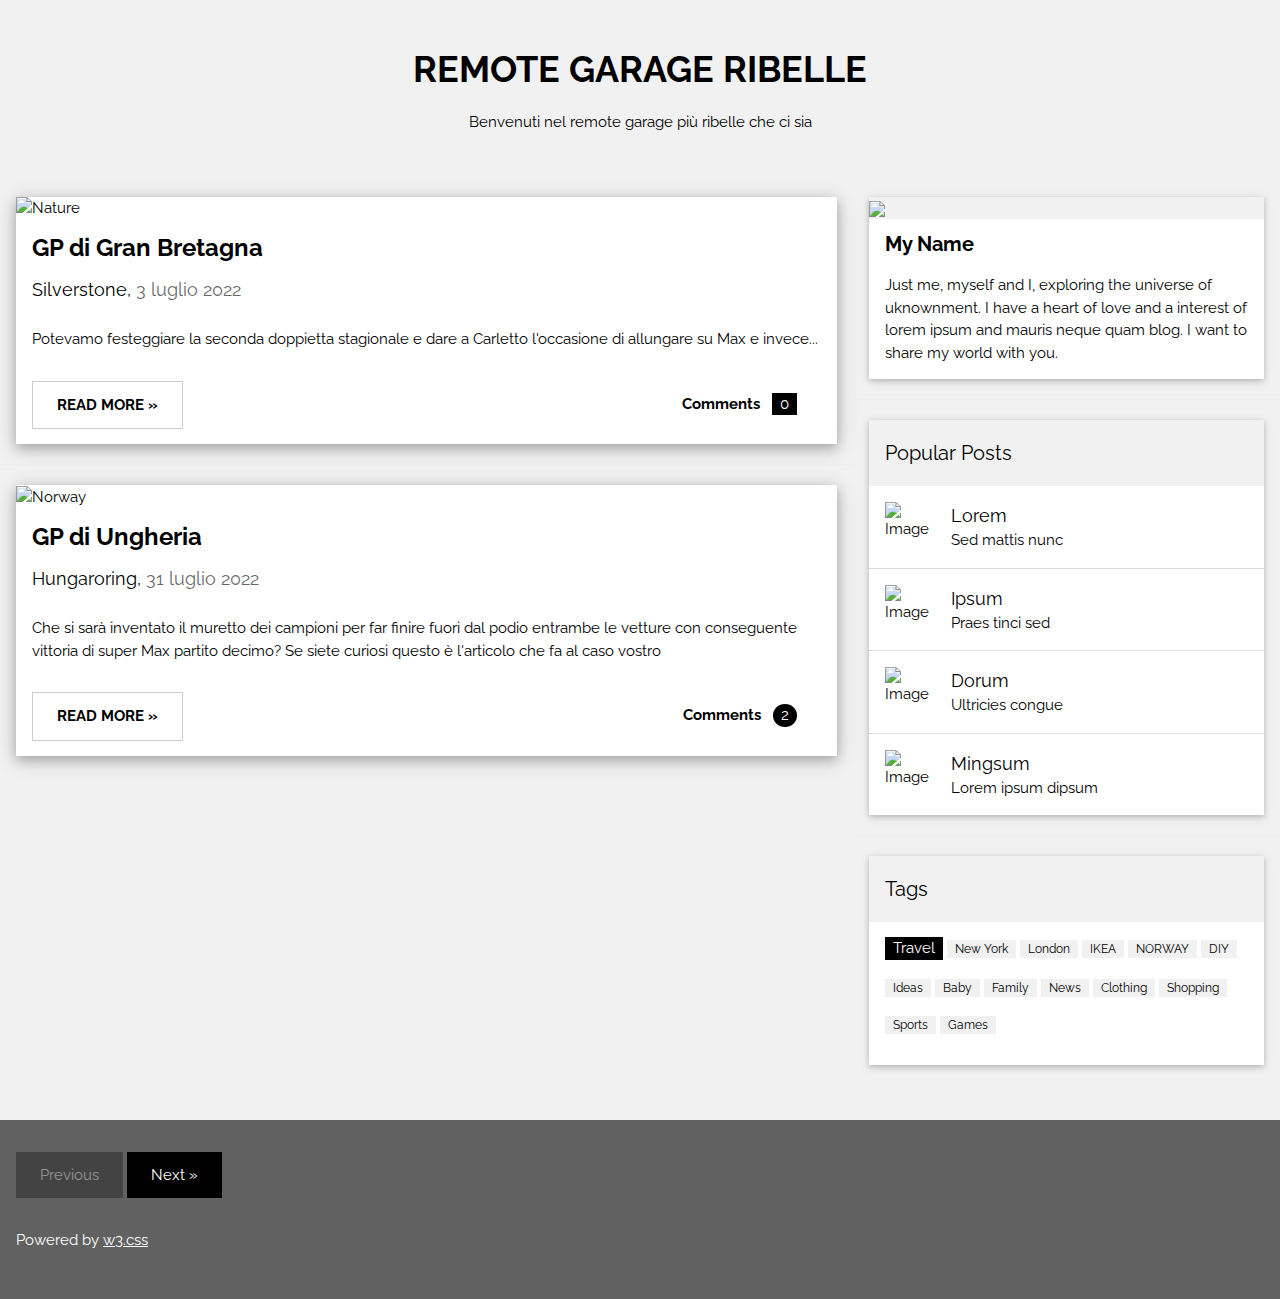
==== index.html @ 5f4d43b6 "Update index.html" ====
<!DOCTYPE html>
<html>
<head>
<title>W3.CSS Template</title>
<meta charset="UTF-8">
<meta name="viewport" content="width=device-width, initial-scale=1">
<link rel="stylesheet" href="https://www.w3schools.com/w3css/4/w3.css">
<link rel="stylesheet" href="https://fonts.googleapis.com/css?family=Raleway">
<style>
body,h1,h2,h3,h4,h5 {font-family: "Raleway", sans-serif}
</style>
</head>
<body class="w3-light-grey">
<div class="w3-content" style="max-width:1400px">
<header class="w3-container w3-center w3-padding-32"> 
<h1><b>REMOTE GARAGE RIBELLE</b></h1>
<p>Benvenuti nel remote garage più ribelle che ci sia</p>
</header>
<div class="w3-row">
<div class="w3-col l8 s12">
<div class="w3-card-4 w3-margin w3-white">
<img src="/w3images/woods.jpg" alt="Nature" style="width:100%">
<div class="w3-container">
<h3><b>GP di Gran Bretagna</b></h3>
<h5>Silverstone, <span class="w3-opacity">3 luglio 2022</span></h5>
</div>
<div class="w3-container">
<p>Potevamo festeggiare la seconda doppietta stagionale e dare a Carletto l'occasione di allungare su Max e invece...</p>
<div class="w3-row">
<div class="w3-col m8 s12">
<p><button class="w3-button w3-padding-large w3-white w3-border"><b>READ MORE »</b></button></p>
</div>
<div class="w3-col m4 w3-hide-small">
<p><span class="w3-padding-large w3-right"><b>Comments  </b> <span class="w3-tag">0</span></span></p>
</div>
</div>
</div>
</div><hr>
<div class="w3-card-4 w3-margin w3-white">
<img src="/w3images/bridge.jpg" alt="Norway" style="width:100%">
<div class="w3-container">
<h3><b>GP di Ungheria</b></h3>
<h5>Hungaroring, <span class="w3-opacity">31 luglio 2022</span></h5>
</div>
<div class="w3-container">
<p>Che si sarà inventato il muretto dei campioni per far finire fuori dal podio entrambe le vetture con conseguente vittoria di super Max partito decimo? Se siete curiosi questo è l'articolo che fa al caso vostro</p>
<div class="w3-row">
<div class="w3-col m8 s12">
<p><button class="w3-button w3-padding-large w3-white w3-border"><b>READ MORE »</b></button></p>
</div>
<div class="w3-col m4 w3-hide-small">
<p><span class="w3-padding-large w3-right"><b>Comments  </b> <span class="w3-badge">2</span></span></p>
</div>
</div>
</div>
</div>
</div>
<div class="w3-col l4">
<div class="w3-card w3-margin w3-margin-top">
<img src="/w3images/avatar_g.jpg" style="width:100%">
<div class="w3-container w3-white">
<h4><b>My Name</b></h4>
<p>Just me, myself and I, exploring the universe of uknownment. I have a heart of love and a interest of lorem ipsum and mauris neque quam blog. I want to share my world with you.</p>
</div>
</div><hr>
<div class="w3-card w3-margin">
<div class="w3-container w3-padding">
<h4>Popular Posts</h4>
</div>
<ul class="w3-ul w3-hoverable w3-white">
<li class="w3-padding-16">
<img src="/w3images/workshop.jpg" alt="Image" class="w3-left w3-margin-right" style="width:50px">
<span class="w3-large">Lorem</span><br>
<span>Sed mattis nunc</span>
</li>
<li class="w3-padding-16">
<img src="/w3images/gondol.jpg" alt="Image" class="w3-left w3-margin-right" style="width:50px">
<span class="w3-large">Ipsum</span><br>
<span>Praes tinci sed</span>
</li> 
<li class="w3-padding-16">
<img src="/w3images/skies.jpg" alt="Image" class="w3-left w3-margin-right" style="width:50px">
<span class="w3-large">Dorum</span><br>
<span>Ultricies congue</span>
</li>   
<li class="w3-padding-16 w3-hide-medium w3-hide-small">
<img src="/w3images/rock.jpg" alt="Image" class="w3-left w3-margin-right" style="width:50px">
<span class="w3-large">Mingsum</span><br>
<span>Lorem ipsum dipsum</span>
</li>  
</ul>
</div><hr>
<div class="w3-card w3-margin">
<div class="w3-container w3-padding">
<h4>Tags</h4>
</div>
<div class="w3-container w3-white">
<p><span class="w3-tag w3-black w3-margin-bottom">Travel</span> <span class="w3-tag w3-light-grey w3-small w3-margin-bottom">New York</span> <span class="w3-tag w3-light-grey w3-small w3-margin-bottom">London</span>
<span class="w3-tag w3-light-grey w3-small w3-margin-bottom">IKEA</span> <span class="w3-tag w3-light-grey w3-small w3-margin-bottom">NORWAY</span> <span class="w3-tag w3-light-grey w3-small w3-margin-bottom">DIY</span>
<span class="w3-tag w3-light-grey w3-small w3-margin-bottom">Ideas</span> <span class="w3-tag w3-light-grey w3-small w3-margin-bottom">Baby</span> <span class="w3-tag w3-light-grey w3-small w3-margin-bottom">Family</span>
<span class="w3-tag w3-light-grey w3-small w3-margin-bottom">News</span> <span class="w3-tag w3-light-grey w3-small w3-margin-bottom">Clothing</span> <span class="w3-tag w3-light-grey w3-small w3-margin-bottom">Shopping</span>
<span class="w3-tag w3-light-grey w3-small w3-margin-bottom">Sports</span> <span class="w3-tag w3-light-grey w3-small w3-margin-bottom">Games</span>
</p>
</div>
</div>
</div>
</div><br>
</div>
<footer class="w3-container w3-dark-grey w3-padding-32 w3-margin-top">
<button class="w3-button w3-black w3-disabled w3-padding-large w3-margin-bottom">Previous</button>
<button class="w3-button w3-black w3-padding-large w3-margin-bottom">Next »</button>
<p>Powered by <a href="https://www.w3schools.com/w3css/default.asp" target="_blank">w3.css</a></p>
</footer>
</body>
</html>
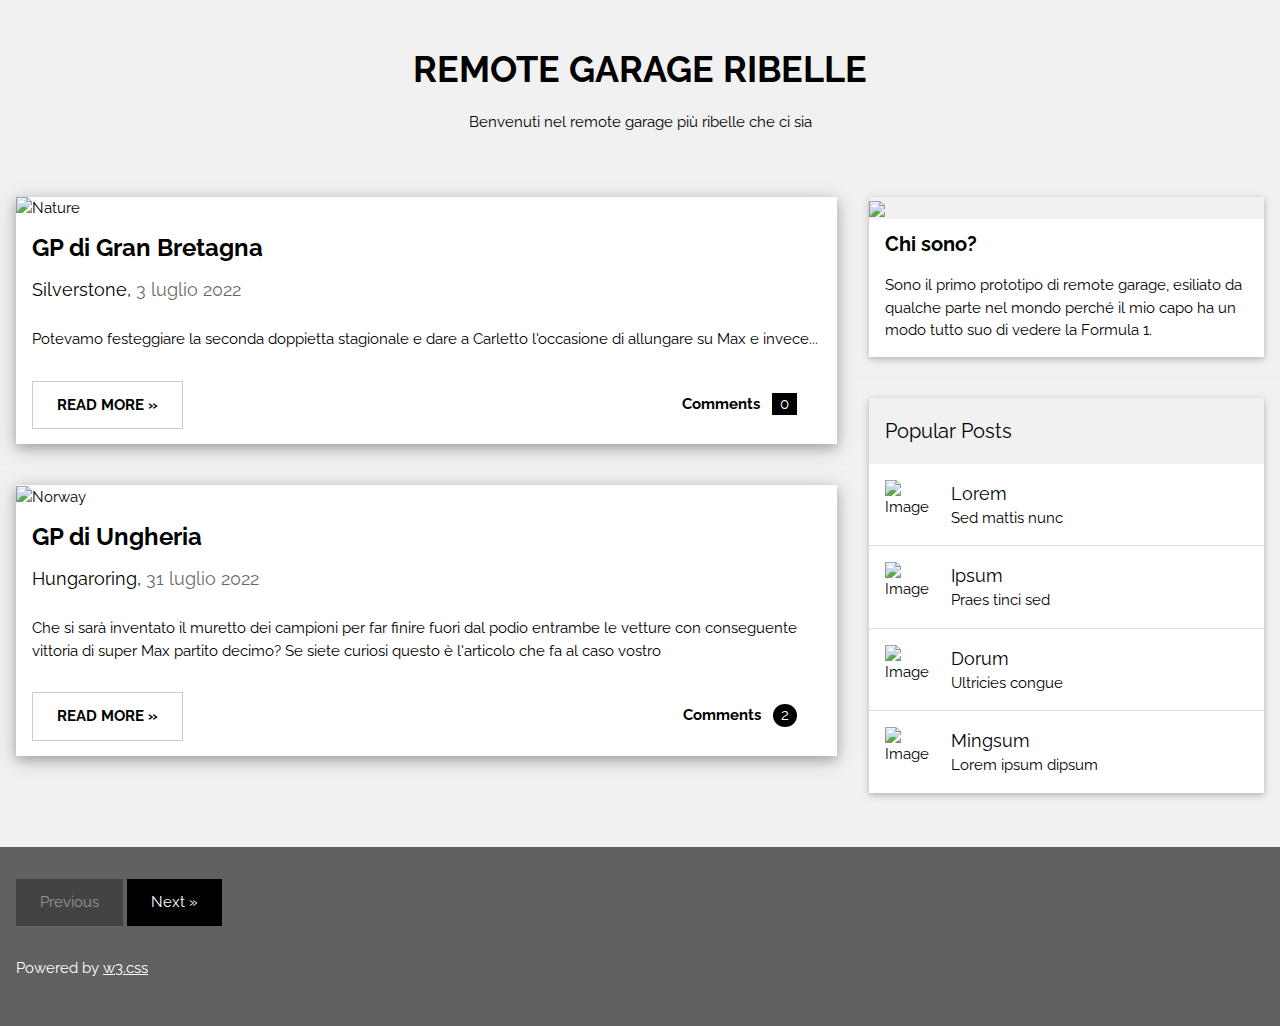
==== commit 7edef082: "Update index.html" ====
--- a/index.html
+++ b/index.html
@@ -59,8 +59,8 @@
 <div class="w3-card w3-margin w3-margin-top">
 <img src="/w3images/avatar_g.jpg" style="width:100%">
 <div class="w3-container w3-white">
-<h4><b>My Name</b></h4>
-<p>Just me, myself and I, exploring the universe of uknownment. I have a heart of love and a interest of lorem ipsum and mauris neque quam blog. I want to share my world with you.</p>
+<h4><b>Chi sono?</b></h4>
+<p>Sono il primo prototipo di remote garage, esiliato da qualche parte nel mondo perché il mio capo ha un modo tutto suo di vedere la Formula 1.</p>
 </div>
 </div><hr>
 <div class="w3-card w3-margin">
@@ -89,19 +89,6 @@
 <span>Lorem ipsum dipsum</span>
 </li>  
 </ul>
-</div><hr>
-<div class="w3-card w3-margin">
-<div class="w3-container w3-padding">
-<h4>Tags</h4>
-</div>
-<div class="w3-container w3-white">
-<p><span class="w3-tag w3-black w3-margin-bottom">Travel</span> <span class="w3-tag w3-light-grey w3-small w3-margin-bottom">New York</span> <span class="w3-tag w3-light-grey w3-small w3-margin-bottom">London</span>
-<span class="w3-tag w3-light-grey w3-small w3-margin-bottom">IKEA</span> <span class="w3-tag w3-light-grey w3-small w3-margin-bottom">NORWAY</span> <span class="w3-tag w3-light-grey w3-small w3-margin-bottom">DIY</span>
-<span class="w3-tag w3-light-grey w3-small w3-margin-bottom">Ideas</span> <span class="w3-tag w3-light-grey w3-small w3-margin-bottom">Baby</span> <span class="w3-tag w3-light-grey w3-small w3-margin-bottom">Family</span>
-<span class="w3-tag w3-light-grey w3-small w3-margin-bottom">News</span> <span class="w3-tag w3-light-grey w3-small w3-margin-bottom">Clothing</span> <span class="w3-tag w3-light-grey w3-small w3-margin-bottom">Shopping</span>
-<span class="w3-tag w3-light-grey w3-small w3-margin-bottom">Sports</span> <span class="w3-tag w3-light-grey w3-small w3-margin-bottom">Games</span>
-</p>
-</div>
 </div>
 </div>
 </div><br>
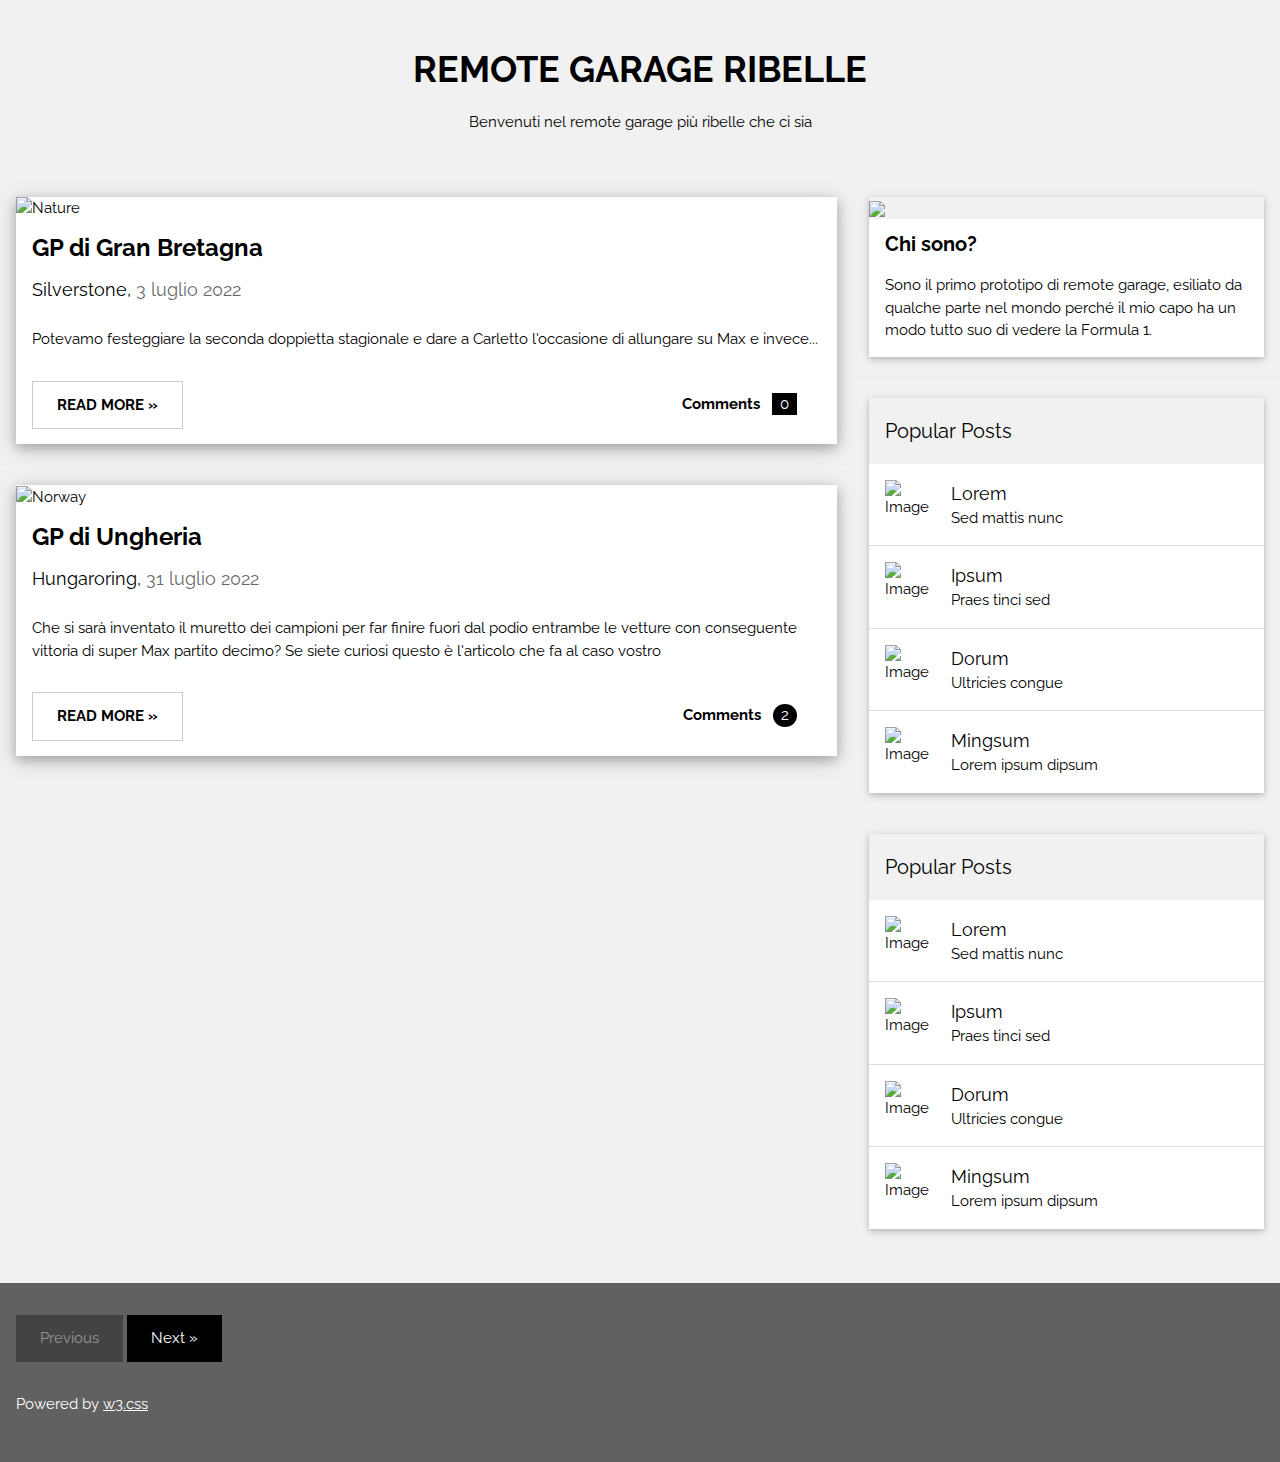
==== commit 0398f1c8: "Update index.html" ====
--- a/index.html
+++ b/index.html
@@ -1,102 +1,129 @@
 <!DOCTYPE html>
 <html>
-<head>
-<title>W3.CSS Template</title>
-<meta charset="UTF-8">
-<meta name="viewport" content="width=device-width, initial-scale=1">
-<link rel="stylesheet" href="https://www.w3schools.com/w3css/4/w3.css">
-<link rel="stylesheet" href="https://fonts.googleapis.com/css?family=Raleway">
-<style>
-body,h1,h2,h3,h4,h5 {font-family: "Raleway", sans-serif}
-</style>
-</head>
-<body class="w3-light-grey">
-<div class="w3-content" style="max-width:1400px">
-<header class="w3-container w3-center w3-padding-32"> 
-<h1><b>REMOTE GARAGE RIBELLE</b></h1>
-<p>Benvenuti nel remote garage più ribelle che ci sia</p>
-</header>
-<div class="w3-row">
-<div class="w3-col l8 s12">
-<div class="w3-card-4 w3-margin w3-white">
-<img src="/w3images/woods.jpg" alt="Nature" style="width:100%">
-<div class="w3-container">
-<h3><b>GP di Gran Bretagna</b></h3>
-<h5>Silverstone, <span class="w3-opacity">3 luglio 2022</span></h5>
-</div>
-<div class="w3-container">
-<p>Potevamo festeggiare la seconda doppietta stagionale e dare a Carletto l'occasione di allungare su Max e invece...</p>
-<div class="w3-row">
-<div class="w3-col m8 s12">
-<p><button class="w3-button w3-padding-large w3-white w3-border"><b>READ MORE »</b></button></p>
-</div>
-<div class="w3-col m4 w3-hide-small">
-<p><span class="w3-padding-large w3-right"><b>Comments  </b> <span class="w3-tag">0</span></span></p>
-</div>
-</div>
-</div>
-</div><hr>
-<div class="w3-card-4 w3-margin w3-white">
-<img src="/w3images/bridge.jpg" alt="Norway" style="width:100%">
-<div class="w3-container">
-<h3><b>GP di Ungheria</b></h3>
-<h5>Hungaroring, <span class="w3-opacity">31 luglio 2022</span></h5>
-</div>
-<div class="w3-container">
-<p>Che si sarà inventato il muretto dei campioni per far finire fuori dal podio entrambe le vetture con conseguente vittoria di super Max partito decimo? Se siete curiosi questo è l'articolo che fa al caso vostro</p>
-<div class="w3-row">
-<div class="w3-col m8 s12">
-<p><button class="w3-button w3-padding-large w3-white w3-border"><b>READ MORE »</b></button></p>
-</div>
-<div class="w3-col m4 w3-hide-small">
-<p><span class="w3-padding-large w3-right"><b>Comments  </b> <span class="w3-badge">2</span></span></p>
-</div>
-</div>
-</div>
-</div>
-</div>
-<div class="w3-col l4">
-<div class="w3-card w3-margin w3-margin-top">
-<img src="/w3images/avatar_g.jpg" style="width:100%">
-<div class="w3-container w3-white">
-<h4><b>Chi sono?</b></h4>
-<p>Sono il primo prototipo di remote garage, esiliato da qualche parte nel mondo perché il mio capo ha un modo tutto suo di vedere la Formula 1.</p>
-</div>
-</div><hr>
-<div class="w3-card w3-margin">
-<div class="w3-container w3-padding">
-<h4>Popular Posts</h4>
-</div>
-<ul class="w3-ul w3-hoverable w3-white">
-<li class="w3-padding-16">
-<img src="/w3images/workshop.jpg" alt="Image" class="w3-left w3-margin-right" style="width:50px">
-<span class="w3-large">Lorem</span><br>
-<span>Sed mattis nunc</span>
-</li>
-<li class="w3-padding-16">
-<img src="/w3images/gondol.jpg" alt="Image" class="w3-left w3-margin-right" style="width:50px">
-<span class="w3-large">Ipsum</span><br>
-<span>Praes tinci sed</span>
-</li> 
-<li class="w3-padding-16">
-<img src="/w3images/skies.jpg" alt="Image" class="w3-left w3-margin-right" style="width:50px">
-<span class="w3-large">Dorum</span><br>
-<span>Ultricies congue</span>
-</li>   
-<li class="w3-padding-16 w3-hide-medium w3-hide-small">
-<img src="/w3images/rock.jpg" alt="Image" class="w3-left w3-margin-right" style="width:50px">
-<span class="w3-large">Mingsum</span><br>
-<span>Lorem ipsum dipsum</span>
-</li>  
-</ul>
-</div>
-</div>
-</div><br>
-</div>
-<footer class="w3-container w3-dark-grey w3-padding-32 w3-margin-top">
-<button class="w3-button w3-black w3-disabled w3-padding-large w3-margin-bottom">Previous</button>
-<button class="w3-button w3-black w3-padding-large w3-margin-bottom">Next »</button>
-<p>Powered by <a href="https://www.w3schools.com/w3css/default.asp" target="_blank">w3.css</a></p>
-</footer>
-</body>
+  <head>
+    <title>Remote garage ribelle</title>
+    <meta charset="UTF-8">
+    <meta name="viewport" content="width=device-width, initial-scale=1">
+    <link rel="stylesheet" href="https://www.w3schools.com/w3css/4/w3.css">
+    <link rel="stylesheet" href="https://fonts.googleapis.com/css?family=Raleway">
+    <style>
+      body,h1,h2,h3,h4,h5 {font-family: "Raleway", sans-serif}
+    </style>
+  </head>
+  <body class="w3-light-grey">
+    <div class="w3-content" style="max-width:1400px">
+      <header class="w3-container w3-center w3-padding-32"> 
+        <h1><b>REMOTE GARAGE RIBELLE</b></h1>
+        <p>Benvenuti nel remote garage più ribelle che ci sia</p>
+      </header>
+      <div class="w3-row">
+        <div class="w3-col l8 s12">
+          <div class="w3-card-4 w3-margin w3-white">
+            <img src="/w3images/woods.jpg" alt="Nature" style="width:100%">
+            <div class="w3-container">
+              <h3><b>GP di Gran Bretagna</b></h3>
+              <h5>Silverstone, <span class="w3-opacity">3 luglio 2022</span></h5>
+            </div>
+            <div class="w3-container">
+              <p>Potevamo festeggiare la seconda doppietta stagionale e dare a Carletto l'occasione di allungare su Max e invece...</p>
+              <div class="w3-row">
+                <div class="w3-col m8 s12">
+                  <p><button class="w3-button w3-padding-large w3-white w3-border"><b>READ MORE »</b></button></p>
+                </div>
+                <div class="w3-col m4 w3-hide-small">
+                  <p><span class="w3-padding-large w3-right"><b>Comments  </b> <span class="w3-tag">0</span></span></p>
+                </div>
+              </div>
+            </div>
+          </div><hr>
+          <div class="w3-card-4 w3-margin w3-white">
+            <img src="/w3images/bridge.jpg" alt="Norway" style="width:100%">
+            <div class="w3-container">
+              <h3><b>GP di Ungheria</b></h3>
+              <h5>Hungaroring, <span class="w3-opacity">31 luglio 2022</span></h5>
+            </div>
+            <div class="w3-container">
+              <p>Che si sarà inventato il muretto dei campioni per far finire fuori dal podio entrambe le vetture con conseguente vittoria di super Max partito decimo? Se siete curiosi questo è l'articolo che fa al caso vostro</p>
+              <div class="w3-row">
+                <div class="w3-col m8 s12">
+                  <p><button class="w3-button w3-padding-large w3-white w3-border"><b>READ MORE »</b></button></p>
+                </div>
+                <div class="w3-col m4 w3-hide-small">
+                  <p><span class="w3-padding-large w3-right"><b>Comments  </b> <span class="w3-badge">2</span></span></p>
+                </div>
+              </div>
+            </div>
+          </div>
+        </div>
+        <div class="w3-col l4">
+          <div class="w3-card w3-margin w3-margin-top">
+            <img src="/w3images/avatar_g.jpg" style="width:100%">
+            <div class="w3-container w3-white">
+              <h4><b>Chi sono?</b></h4>
+              <p>Sono il primo prototipo di remote garage, esiliato da qualche parte nel mondo perché il mio capo ha un modo tutto suo di vedere la Formula 1.</p>
+            </div>
+          </div><hr>
+          <div class="w3-card w3-margin">
+            <div class="w3-container w3-padding">
+              <h4>Popular Posts</h4>
+            </div>
+            <ul class="w3-ul w3-hoverable w3-white">
+              <li class="w3-padding-16">
+                <img src="/w3images/workshop.jpg" alt="Image" class="w3-left w3-margin-right" style="width:50px">
+                <span class="w3-large">Lorem</span><br>
+                <span>Sed mattis nunc</span>
+              </li>
+              <li class="w3-padding-16">
+                <img src="/w3images/gondol.jpg" alt="Image" class="w3-left w3-margin-right" style="width:50px">
+                <span class="w3-large">Ipsum</span><br>
+                <span>Praes tinci sed</span>
+              </li>
+              <li class="w3-padding-16">
+                <img src="/w3images/skies.jpg" alt="Image" class="w3-left w3-margin-right" style="width:50px">
+                <span class="w3-large">Dorum</span><br>
+                <span>Ultricies congue</span>
+              </li>
+              <li class="w3-padding-16 w3-hide-medium w3-hide-small">
+                <img src="/w3images/rock.jpg" alt="Image" class="w3-left w3-margin-right" style="width:50px">
+                <span class="w3-large">Mingsum</span><br>
+                <span>Lorem ipsum dipsum</span>
+              </li>
+            </ul>
+          </div><hr>
+          <div class="w3-card w3-margin">
+            <div class="w3-container w3-padding">
+              <h4>Popular Posts</h4>
+            </div>
+            <ul class="w3-ul w3-hoverable w3-white">
+              <li class="w3-padding-16">
+                <img src="/w3images/workshop.jpg" alt="Image" class="w3-left w3-margin-right" style="width:50px">
+                <span class="w3-large">Lorem</span><br>
+                <span>Sed mattis nunc</span>
+              </li>
+              <li class="w3-padding-16">
+                <img src="/w3images/gondol.jpg" alt="Image" class="w3-left w3-margin-right" style="width:50px">
+                <span class="w3-large">Ipsum</span><br>
+                <span>Praes tinci sed</span>
+              </li>
+              <li class="w3-padding-16">
+                <img src="/w3images/skies.jpg" alt="Image" class="w3-left w3-margin-right" style="width:50px">
+                <span class="w3-large">Dorum</span><br>
+                <span>Ultricies congue</span>
+              </li>
+              <li class="w3-padding-16 w3-hide-medium w3-hide-small">
+                <img src="/w3images/rock.jpg" alt="Image" class="w3-left w3-margin-right" style="width:50px">
+                <span class="w3-large">Mingsum</span><br>
+                <span>Lorem ipsum dipsum</span>
+              </li>
+            </ul>
+          </div>
+        </div>
+      </div><br>
+    </div>
+    <footer class="w3-container w3-dark-grey w3-padding-32 w3-margin-top">
+      <button class="w3-button w3-black w3-disabled w3-padding-large w3-margin-bottom">Previous</button>
+      <button class="w3-button w3-black w3-padding-large w3-margin-bottom">Next »</button>
+      <p>Powered by <a href="https://www.w3schools.com/w3css/default.asp" target="_blank">w3.css</a></p>
+    </footer>
+  </body>
 </html>
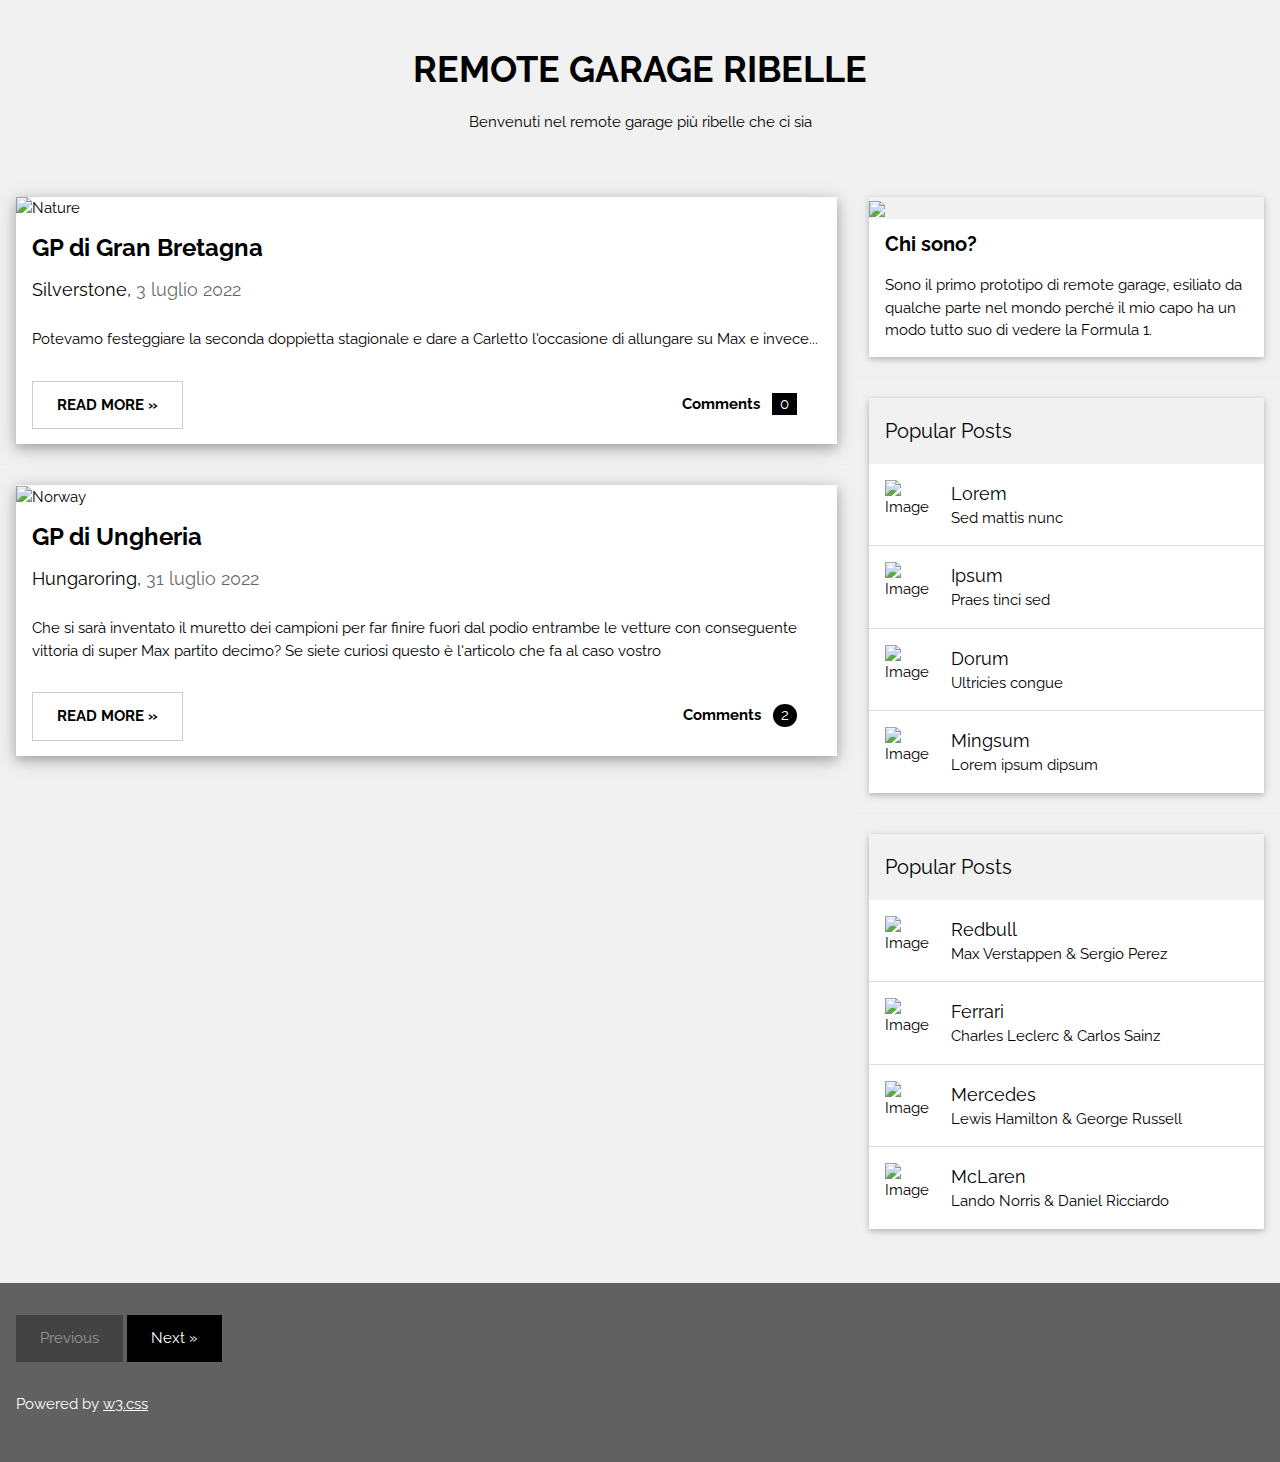
==== commit c612c957: "Update index.html" ====
--- a/index.html
+++ b/index.html
@@ -97,23 +97,23 @@
             <ul class="w3-ul w3-hoverable w3-white">
               <li class="w3-padding-16">
                 <img src="/w3images/workshop.jpg" alt="Image" class="w3-left w3-margin-right" style="width:50px">
-                <span class="w3-large">Lorem</span><br>
-                <span>Sed mattis nunc</span>
+                <span class="w3-large">Redbull</span><br>
+                <span>Max Verstappen & Sergio Perez</span>
               </li>
               <li class="w3-padding-16">
                 <img src="/w3images/gondol.jpg" alt="Image" class="w3-left w3-margin-right" style="width:50px">
-                <span class="w3-large">Ipsum</span><br>
-                <span>Praes tinci sed</span>
+                <span class="w3-large">Ferrari</span><br>
+                <span>Charles Leclerc & Carlos Sainz</span>
               </li>
               <li class="w3-padding-16">
                 <img src="/w3images/skies.jpg" alt="Image" class="w3-left w3-margin-right" style="width:50px">
-                <span class="w3-large">Dorum</span><br>
-                <span>Ultricies congue</span>
+                <span class="w3-large">Mercedes</span><br>
+                <span>Lewis Hamilton & George Russell</span>
               </li>
               <li class="w3-padding-16 w3-hide-medium w3-hide-small">
                 <img src="/w3images/rock.jpg" alt="Image" class="w3-left w3-margin-right" style="width:50px">
-                <span class="w3-large">Mingsum</span><br>
-                <span>Lorem ipsum dipsum</span>
+                <span class="w3-large">McLaren</span><br>
+                <span>Lando Norris & Daniel Ricciardo</span>
               </li>
             </ul>
           </div>
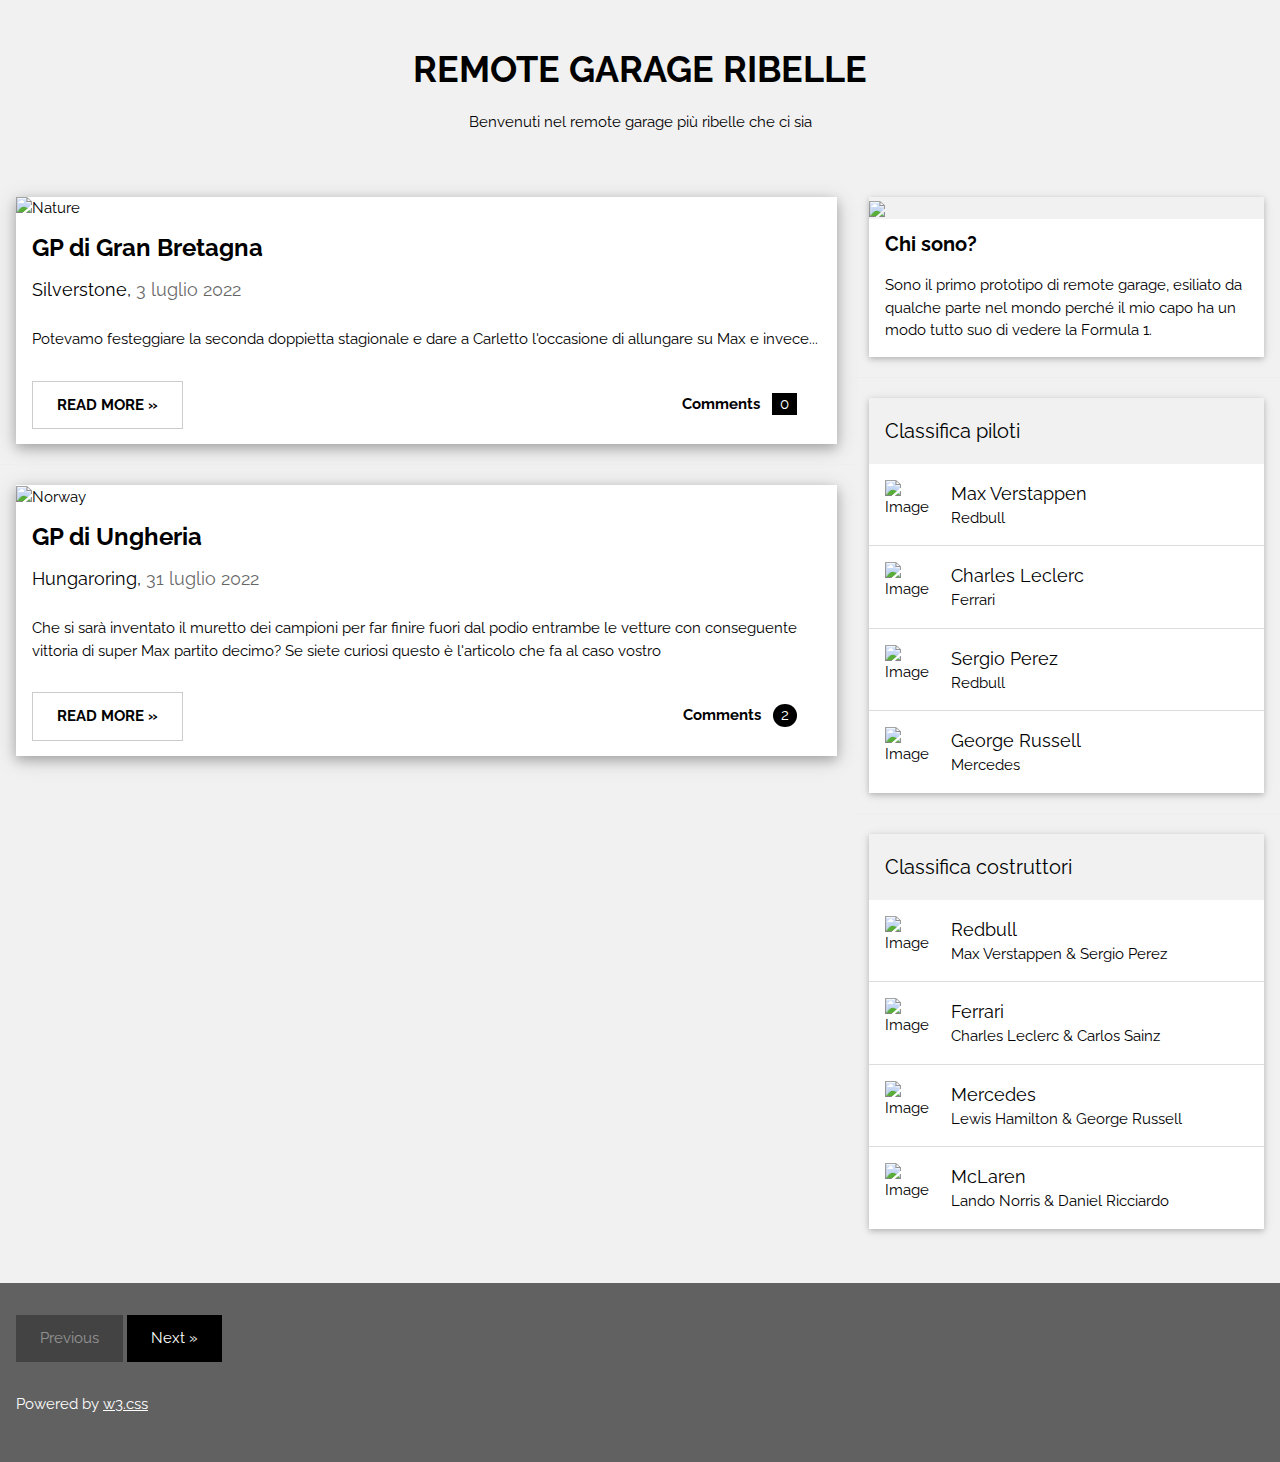
==== commit 2d8c866b: "Update index.html" ====
--- a/index.html
+++ b/index.html
@@ -65,34 +65,34 @@
           </div><hr>
           <div class="w3-card w3-margin">
             <div class="w3-container w3-padding">
-              <h4>Popular Posts</h4>
+              <h4>Classifica piloti</h4>
             </div>
             <ul class="w3-ul w3-hoverable w3-white">
               <li class="w3-padding-16">
                 <img src="/w3images/workshop.jpg" alt="Image" class="w3-left w3-margin-right" style="width:50px">
-                <span class="w3-large">Lorem</span><br>
-                <span>Sed mattis nunc</span>
+                <span class="w3-large">Max Verstappen</span><br>
+                <span>Redbull</span>
               </li>
               <li class="w3-padding-16">
                 <img src="/w3images/gondol.jpg" alt="Image" class="w3-left w3-margin-right" style="width:50px">
-                <span class="w3-large">Ipsum</span><br>
-                <span>Praes tinci sed</span>
+                <span class="w3-large">Charles Leclerc</span><br>
+                <span>Ferrari</span>
               </li>
               <li class="w3-padding-16">
                 <img src="/w3images/skies.jpg" alt="Image" class="w3-left w3-margin-right" style="width:50px">
-                <span class="w3-large">Dorum</span><br>
-                <span>Ultricies congue</span>
+                <span class="w3-large">Sergio Perez</span><br>
+                <span>Redbull</span>
               </li>
               <li class="w3-padding-16 w3-hide-medium w3-hide-small">
                 <img src="/w3images/rock.jpg" alt="Image" class="w3-left w3-margin-right" style="width:50px">
-                <span class="w3-large">Mingsum</span><br>
-                <span>Lorem ipsum dipsum</span>
+                <span class="w3-large">George Russell</span><br>
+                <span>Mercedes</span>
               </li>
             </ul>
           </div><hr>
           <div class="w3-card w3-margin">
             <div class="w3-container w3-padding">
-              <h4>Popular Posts</h4>
+              <h4>Classifica costruttori</h4>
             </div>
             <ul class="w3-ul w3-hoverable w3-white">
               <li class="w3-padding-16">
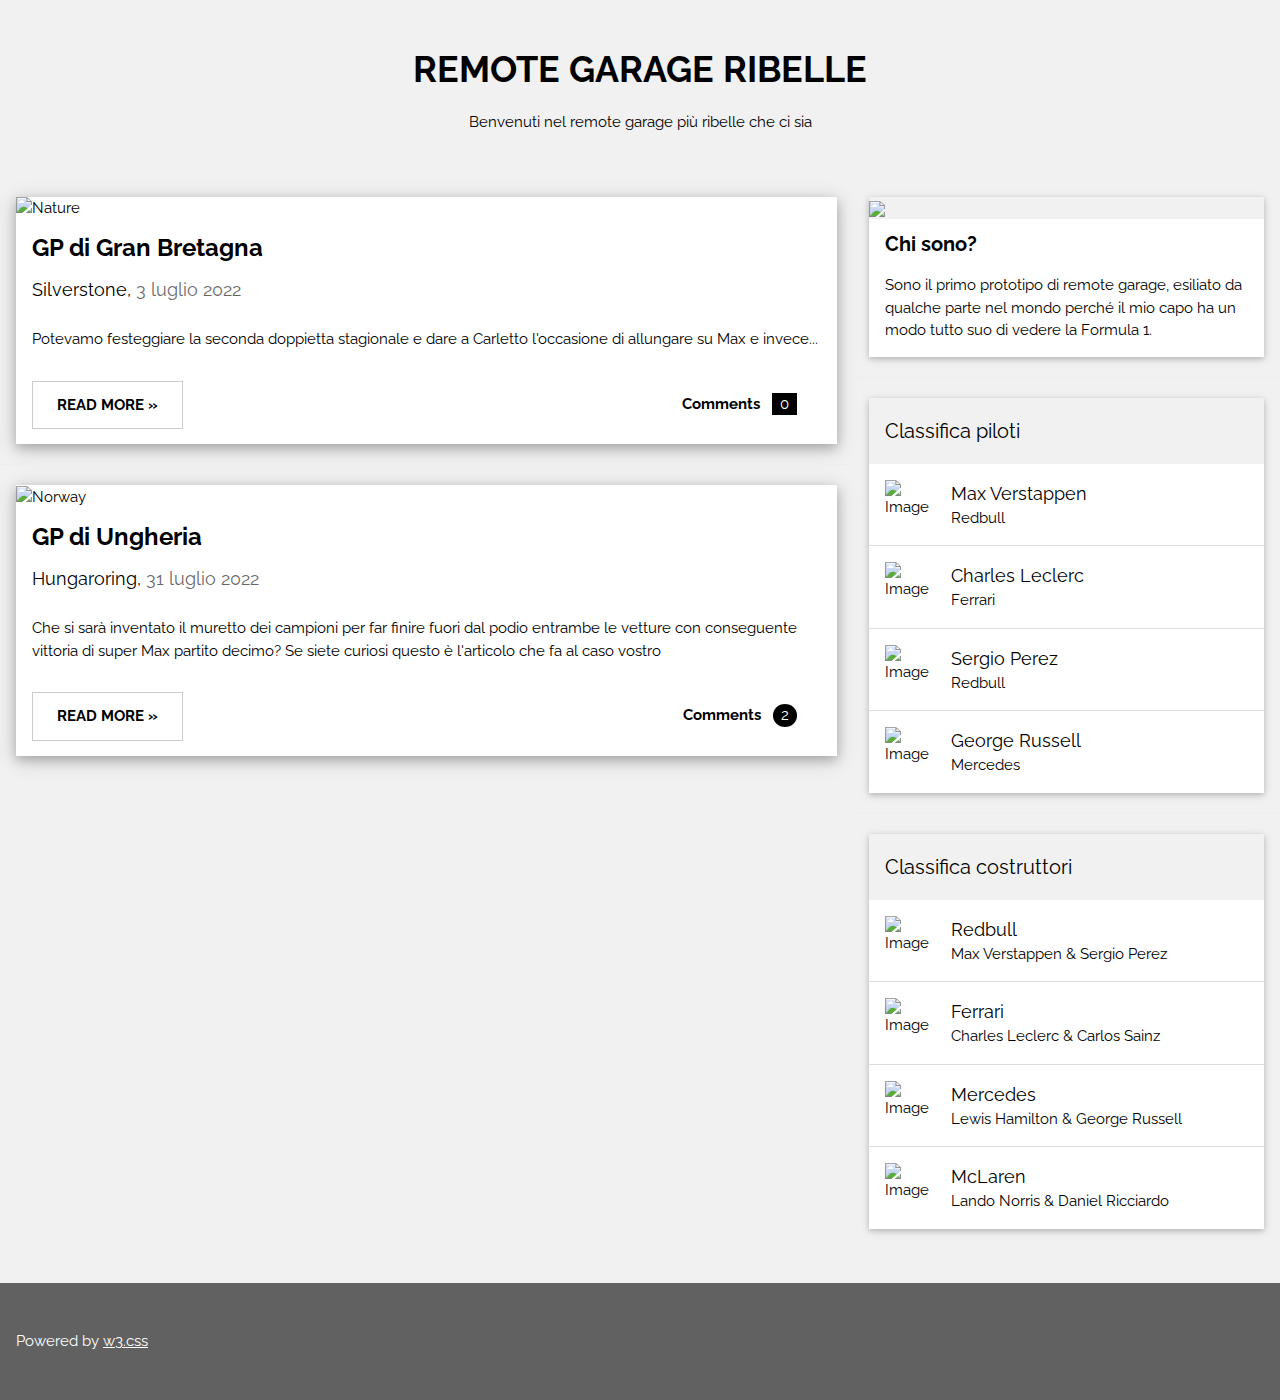
==== commit b80930d2: "Update index.html" ====
--- a/index.html
+++ b/index.html
@@ -121,8 +121,6 @@
       </div><br>
     </div>
     <footer class="w3-container w3-dark-grey w3-padding-32 w3-margin-top">
-      <button class="w3-button w3-black w3-disabled w3-padding-large w3-margin-bottom">Previous</button>
-      <button class="w3-button w3-black w3-padding-large w3-margin-bottom">Next »</button>
       <p>Powered by <a href="https://www.w3schools.com/w3css/default.asp" target="_blank">w3.css</a></p>
     </footer>
   </body>
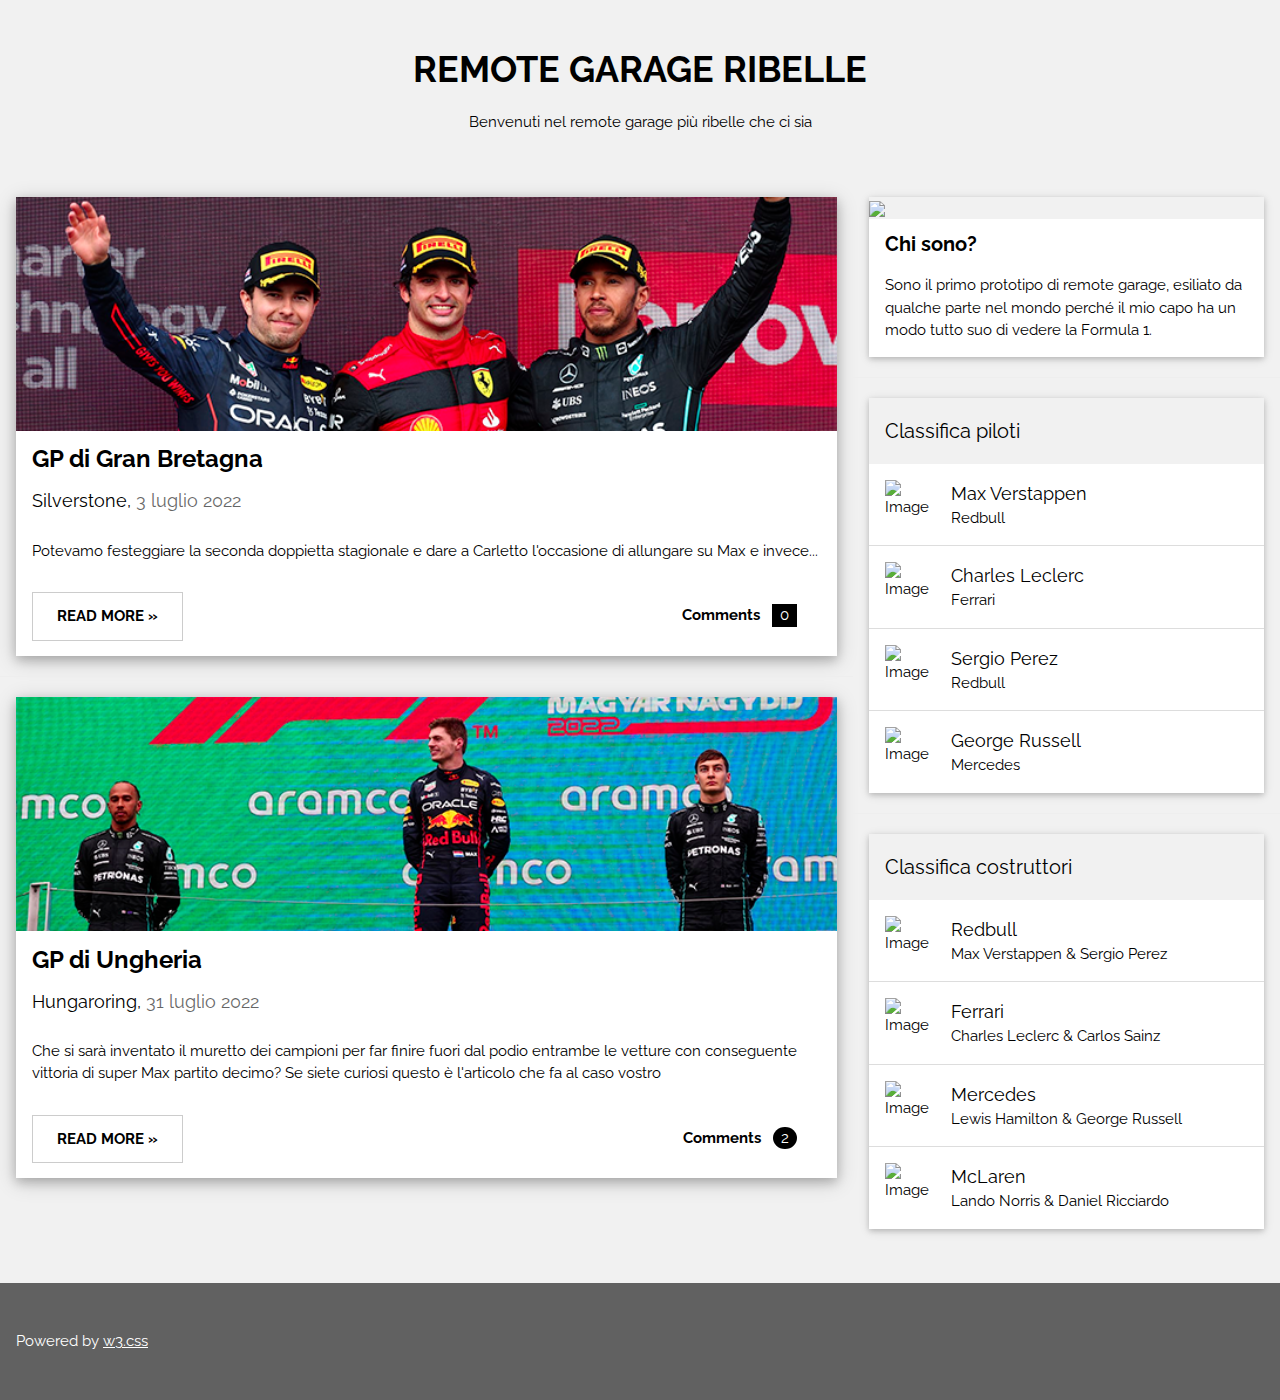
==== commit 789b0315: "Update index.html" ====
--- a/index.html
+++ b/index.html
@@ -19,7 +19,7 @@
       <div class="w3-row">
         <div class="w3-col l8 s12">
           <div class="w3-card-4 w3-margin w3-white">
-            <img src="/w3images/woods.jpg" alt="Nature" style="width:100%">
+            <img src="images/silverstone.png" alt="Nature" style="width:100%">
             <div class="w3-container">
               <h3><b>GP di Gran Bretagna</b></h3>
               <h5>Silverstone, <span class="w3-opacity">3 luglio 2022</span></h5>
@@ -37,7 +37,7 @@
             </div>
           </div><hr>
           <div class="w3-card-4 w3-margin w3-white">
-            <img src="/w3images/bridge.jpg" alt="Norway" style="width:100%">
+            <img src="images/hungaroring.png" alt="Norway" style="width:100%">
             <div class="w3-container">
               <h3><b>GP di Ungheria</b></h3>
               <h5>Hungaroring, <span class="w3-opacity">31 luglio 2022</span></h5>
